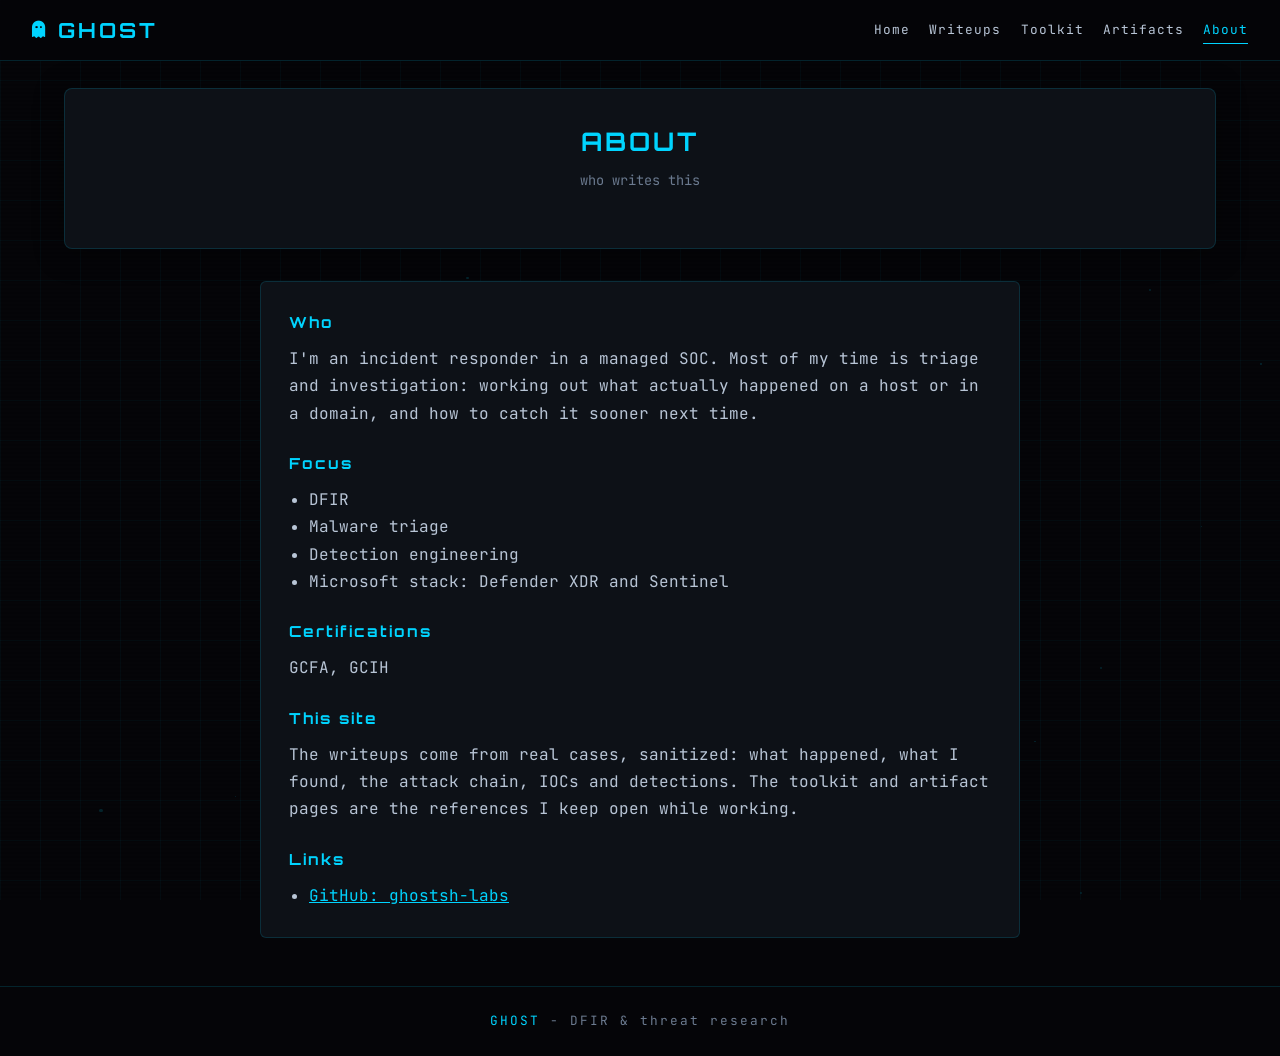
==== about.html @ 0faa5780 "Rewrite writeups with evidence, KQL detections, ATT&CK; add About page - Writeups: How I know, Defen" ====
<!DOCTYPE html>
<html lang="en">
<head>
    <meta charset="UTF-8">
    <meta name="viewport" content="width=device-width, initial-scale=1.0">
    <title>GHOST - About</title>
    <meta name="description" content="Incident responder in a managed SOC. DFIR, malware triage, and detection engineering.">
    <link rel="stylesheet" href="https://cdnjs.cloudflare.com/ajax/libs/font-awesome/6.4.0/css/all.min.css">
    <link rel="stylesheet" href="css/ghost.css">
</head>
<body>
    <div class="cyber-grid"></div>
    <div class="scanlines"></div>
    <div class="particles-container"></div>

    <nav class="navbar" role="navigation">
        <a href="index.html" class="logo" aria-label="GHOST">
            <i class="fas fa-ghost"></i>
            <span>GHOST</span>
        </a>
        <button class="menu-toggle" aria-label="Toggle menu">
            <i class="fas fa-bars"></i>
        </button>
        <div class="mobile-overlay"></div>
        <div class="nav-links">
            <a href="index.html">Home</a>
            <a href="writeups.html">Writeups</a>
            <a href="toolkit.html">Toolkit</a>
            <a href="artifacts.html">Artifacts</a>
            <a href="about.html" class="active">About</a>
        </div>
    </nav>

    <main class="container">
        <section class="search-container">
            <h1>ABOUT</h1>
            <p class="subtitle">who writes this</p>
        </section>

        <section class="about-card">
            <h2>Who</h2>
            <p>I'm an incident responder in a managed SOC. Most of my time is triage and investigation: working out what actually happened on a host or in a domain, and how to catch it sooner next time.</p>

            <h2>Focus</h2>
            <ul>
                <li>DFIR</li>
                <li>Malware triage</li>
                <li>Detection engineering</li>
                <li>Microsoft stack: Defender XDR and Sentinel</li>
            </ul>

            <h2>Certifications</h2>
            <p>GCFA, GCIH</p>

            <h2>This site</h2>
            <p>The writeups come from real cases, sanitized: what happened, what I found, the attack chain, IOCs and detections. The toolkit and artifact pages are the references I keep open while working.</p>

            <h2>Links</h2>
            <ul>
                <li><a href="https://github.com/ghostsh-labs" rel="noopener">GitHub: ghostsh-labs</a></li>
            </ul>
        </section>
    </main>

    <footer>
        <p class="footer-text">
            <span>GHOST</span> - DFIR &amp; threat research
        </p>
    </footer>

    <button id="scroll-to-top" class="scroll-to-top" aria-label="Scroll to top">
        <i class="fas fa-chevron-up"></i>
    </button>

    <script src="js/ghost-common.js"></script>
</body>
</html>
---- css/ghost.css ----
@import url('https://fonts.googleapis.com/css2?family=JetBrains+Mono:wght@400;600&family=Orbitron:wght@400;700;900&family=Inter:wght@400;500;600&display=swap');

:root {
    --primary: #00d4ff;
    --primary-dim: #0099cc;
    --secondary: #0066ff;
    --accent: #7df9ff;
    --dark: #0a0e14;
    --darker: #050508;
    --card: #0d1117;
    --card-border: rgba(0, 212, 255, 0.15);
    --light: #b8c5d6;
    --muted: #6b7a8f;
    --danger: #ff3366;
    --success: #00ffaa;
    --warning: #ffaa00;
    --transition: 0.3s ease;
    --font-mono: 'JetBrains Mono', 'Fira Code', monospace;
    --font-display: 'Orbitron', sans-serif;
    --font-body: 'Inter', 'Segoe UI', system-ui, sans-serif;
    --glow: 0 0 20px rgba(0, 212, 255, 0.35);
}

* {
    margin: 0;
    padding: 0;
    box-sizing: border-box;
}

html {
    scroll-behavior: smooth;
}

body {
    font-family: var(--font-mono);
    background-color: var(--darker);
    color: var(--light);
    line-height: 1.6;
    min-height: 100vh;
    overflow-x: hidden;
}

/* Ghost grid background */
.cyber-grid {
    position: fixed;
    inset: 0;
    background-image:
        linear-gradient(rgba(0, 212, 255, 0.04) 1px, transparent 1px),
        linear-gradient(90deg, rgba(0, 212, 255, 0.04) 1px, transparent 1px);
    background-size: 40px 40px;
    pointer-events: none;
    z-index: 0;
}

.scanlines {
    position: fixed;
    inset: 0;
    background: repeating-linear-gradient(
        0deg,
        transparent,
        transparent 2px,
        rgba(0, 0, 0, 0.08) 2px,
        rgba(0, 0, 0, 0.08) 4px
    );
    pointer-events: none;
    z-index: 0;
}

.particles-container {
    position: fixed;
    inset: 0;
    pointer-events: none;
    z-index: 0;
    overflow: hidden;
}

.particle {
    position: absolute;
    border-radius: 50%;
    background: var(--primary);
    opacity: 0.15;
}

@keyframes particleFloat {
    0% { transform: translateY(0) translateX(0); }
    100% { transform: translateY(-30px) translateX(15px); }
}

/* Intro */
.intro-container {
    position: fixed;
    inset: 0;
    background: var(--darker);
    display: flex;
    justify-content: center;
    align-items: center;
    z-index: 10000;
    animation: fadeOut 0.4s ease-in-out 0.6s forwards;
}

.intro-content {
    text-align: center;
}

.intro-ghost {
    font-family: var(--font-display);
    font-size: 4rem;
    font-weight: 900;
    color: var(--primary);
    text-shadow: var(--glow), 0 0 60px rgba(0, 102, 255, 0.4);
    letter-spacing: 12px;
    animation: glitchIn 0.6s ease-in-out;
}

.intro-sub {
    margin-top: 1rem;
    color: var(--muted);
    font-size: 0.85rem;
    letter-spacing: 4px;
    text-transform: uppercase;
    opacity: 0;
    animation: textFadeIn 0.5s ease-in-out 0.15s forwards;
}

.intro-line {
    width: 200px;
    height: 2px;
    background: linear-gradient(90deg, transparent, var(--primary), transparent);
    margin: 1.5rem auto;
    opacity: 0;
    animation: textFadeIn 0.4s ease-in-out 0.1s forwards;
}

@keyframes glitchIn {
    0% { opacity: 0; transform: scale(0.9); filter: blur(4px); }
    50% { opacity: 1; transform: scale(1.02); filter: blur(0); }
    55% { transform: translateX(-3px); }
    60% { transform: translateX(3px); }
    100% { transform: scale(1); }
}

@keyframes textFadeIn {
    from { opacity: 0; transform: translateY(15px); }
    to { opacity: 1; transform: translateY(0); }
}

@keyframes fadeOut {
    to { opacity: 0; visibility: hidden; }
}

/* Navbar */
.navbar {
    position: fixed;
    top: 0;
    width: 100%;
    background: rgba(5, 5, 8, 0.92);
    backdrop-filter: blur(12px);
    border-bottom: 1px solid var(--card-border);
    padding: 0.85rem 2rem;
    display: flex;
    justify-content: space-between;
    align-items: center;
    z-index: 1000;
}

.navbar .logo {
    font-family: var(--font-display);
    color: var(--primary);
    font-weight: 700;
    font-size: 1.3rem;
    text-decoration: none;
    letter-spacing: 3px;
    display: flex;
    align-items: center;
    gap: 10px;
}

.navbar .logo i {
    font-size: 1.1rem;
    animation: pulse 2s infinite alternate;
}

@keyframes pulse {
    from { opacity: 0.7; }
    to { opacity: 1; text-shadow: var(--glow); }
}

.nav-links {
    display: flex;
    gap: 1.2rem;
    align-items: center;
}

.nav-links a {
    color: var(--light);
    text-decoration: none;
    font-size: 0.8rem;
    letter-spacing: 1px;
    transition: color var(--transition);
    position: relative;
}

.nav-links a::after {
    content: '';
    position: absolute;
    bottom: -4px;
    left: 0;
    width: 0;
    height: 1px;
    background: var(--primary);
    transition: width var(--transition);
}

.nav-links a:hover,
.nav-links a.active {
    color: var(--primary);
}

.nav-links a:hover::after,
.nav-links a.active::after {
    width: 100%;
}

.menu-toggle {
    display: none;
    background: none;
    border: 1px solid var(--card-border);
    color: var(--primary);
    font-size: 1.2rem;
    padding: 0.4rem 0.6rem;
    cursor: pointer;
    border-radius: 4px;
}

.mobile-overlay {
    display: none;
    position: fixed;
    inset: 0;
    background: rgba(0, 0, 0, 0.7);
    z-index: 998;
}

.mobile-overlay.active {
    display: block;
}

/* Main layout */
.container {
    position: relative;
    z-index: 1;
    max-width: 1200px;
    margin: 5.5rem auto 2rem;
    padding: 0 1.5rem;
}

/* Hero / Search */
.search-container {
    background: var(--card);
    border: 1px solid var(--card-border);
    border-radius: 8px;
    padding: 2rem;
    margin-bottom: 2rem;
    text-align: center;
    box-shadow: 0 4px 30px rgba(0, 0, 0, 0.4);
}

.search-container h1 {
    font-family: var(--font-display);
    color: var(--primary);
    font-size: 1.6rem;
    letter-spacing: 3px;
    margin-bottom: 0.5rem;
}

.search-container .subtitle {
    color: var(--muted);
    font-size: 0.85rem;
    margin-bottom: 1.5rem;
}

.search-form {
    display: flex;
    gap: 0.5rem;
    max-width: 700px;
    margin: 0 auto 1rem;
}

.search-input {
    flex: 1;
    padding: 0.75rem 1rem;
    background: var(--darker);
    border: 1px solid var(--primary-dim);
    border-radius: 4px;
    color: var(--light);
    font-family: var(--font-mono);
    font-size: 0.9rem;
    transition: border-color var(--transition), box-shadow var(--transition);
}

.search-input:focus {
    outline: none;
    border-color: var(--primary);
    box-shadow: 0 0 0 3px rgba(0, 212, 255, 0.15);
}

.search-input::placeholder {
    color: var(--muted);
}

.search-btn {
    padding: 0.75rem 1.5rem;
    background: linear-gradient(135deg, var(--secondary), var(--primary-dim));
    border: none;
    border-radius: 4px;
    color: var(--darker);
    font-family: var(--font-mono);
    font-weight: 600;
    cursor: pointer;
    transition: transform var(--transition), box-shadow var(--transition);
    white-space: nowrap;
}

.search-btn:hover {
    transform: translateY(-2px);
    box-shadow: var(--glow);
}

/* Tab switcher */
.tab-bar {
    display: flex;
    gap: 0;
    margin-bottom: 2rem;
    border: 1px solid var(--card-border);
    border-radius: 6px;
    overflow: hidden;
    background: var(--card);
}

.tab-btn {
    flex: 1;
    padding: 0.85rem 1rem;
    background: transparent;
    border: none;
    color: var(--muted);
    font-family: var(--font-display);
    font-size: 0.75rem;
    letter-spacing: 2px;
    cursor: pointer;
    transition: all var(--transition);
    position: relative;
}

.tab-btn:not(:last-child) {
    border-right: 1px solid var(--card-border);
}

.tab-btn:hover {
    color: var(--light);
    background: rgba(0, 212, 255, 0.05);
}

.tab-btn.active {
    color: var(--primary);
    background: rgba(0, 212, 255, 0.1);
    text-shadow: 0 0 10px rgba(0, 212, 255, 0.5);
}

.tab-btn.active::after {
    content: '';
    position: absolute;
    bottom: 0;
    left: 20%;
    right: 20%;
    height: 2px;
    background: var(--primary);
    box-shadow: var(--glow);
}

/* Section nav pills */
.section-nav {
    display: flex;
    flex-wrap: wrap;
    gap: 0.5rem;
    margin-bottom: 2rem;
}

.section-pill {
    padding: 0.4rem 0.85rem;
    background: var(--card);
    border: 1px solid var(--card-border);
    border-radius: 20px;
    color: var(--muted);
    font-size: 0.75rem;
    text-decoration: none;
    transition: all var(--transition);
}

.section-pill:hover {
    color: var(--primary);
    border-color: var(--primary-dim);
    background: rgba(0, 212, 255, 0.08);
}

/* Category headers */
.tool-category {
    margin: 2.5rem 0 1.25rem;
    font-family: var(--font-display);
    color: var(--primary);
    font-size: 1.1rem;
    letter-spacing: 2px;
    padding-bottom: 0.5rem;
    border-bottom: 1px solid var(--card-border);
    display: flex;
    align-items: center;
    gap: 0.75rem;
}

.tool-category i {
    color: var(--secondary);
    font-size: 0.95rem;
}

/* Collapsible command sections */
.tool-section {
    margin-bottom: 0.75rem;
    border: 1px solid var(--card-border);
    border-radius: 6px;
    background: var(--card);
    overflow: hidden;
}

.tool-section.section-hidden {
    display: none;
}

.tool-section-toggle {
    width: 100%;
    display: flex;
    align-items: center;
    gap: 0.75rem;
    padding: 0.9rem 1rem;
    background: rgba(0, 102, 255, 0.06);
    border: none;
    color: var(--light);
    font-family: var(--font-display);
    font-size: 0.8rem;
    letter-spacing: 1.5px;
    text-transform: uppercase;
    cursor: pointer;
    transition: background var(--transition), color var(--transition);
    text-align: left;
}

.tool-section-toggle:hover {
    background: rgba(0, 212, 255, 0.1);
    color: var(--primary);
}

.tool-section-chevron {
    width: 1rem;
    color: var(--muted);
    transition: transform var(--transition);
}

.tool-section.open .tool-section-chevron {
    transform: rotate(90deg);
    color: var(--primary);
}

.tool-section-icon {
    color: var(--secondary);
}

.tool-section-title {
    flex: 1;
}

.tool-section-count {
    font-size: 0.7rem;
    color: var(--muted);
    background: rgba(0, 0, 0, 0.25);
    border: 1px solid var(--card-border);
    border-radius: 12px;
    padding: 0.15rem 0.55rem;
    letter-spacing: 0;
    text-transform: none;
}

.tool-section-body {
    display: none;
    padding: 1rem;
    border-top: 1px solid var(--card-border);
}

.tool-section.open .tool-section-body {
    display: block;
}

.tool-section-body .tools-container {
    margin: 0;
}

/* Tool cards grid */
.tools-container {
    display: grid;
    grid-template-columns: repeat(auto-fill, minmax(340px, 1fr));
    gap: 1.25rem;
}

.tool-card {
    background: var(--card);
    border: 1px solid var(--card-border);
    border-radius: 6px;
    overflow: hidden;
    transition: transform var(--transition), box-shadow var(--transition), border-color var(--transition);
}

.tool-card:hover {
    transform: translateY(-3px);
    border-color: rgba(0, 212, 255, 0.35);
    box-shadow: 0 8px 25px rgba(0, 102, 255, 0.15);
}

.tool-card.hidden {
    display: none;
}

.tool-header {
    padding: 0.85rem 1rem;
    background: rgba(0, 102, 255, 0.08);
    border-bottom: 1px solid var(--card-border);
    display: flex;
    justify-content: space-between;
    align-items: center;
}

.tool-header h3 {
    color: var(--accent);
    font-size: 0.95rem;
    font-weight: 600;
}

.tool-description {
    padding: 0.85rem 1rem;
    font-size: 0.8rem;
    color: var(--muted);
    border-bottom: 1px solid rgba(255, 255, 255, 0.05);
}

.copy-btn {
    background: none;
    border: 1px solid transparent;
    color: var(--primary-dim);
    cursor: pointer;
    padding: 0.35rem 0.5rem;
    border-radius: 4px;
    transition: all var(--transition);
}

.copy-btn:hover {
    color: var(--primary);
    border-color: var(--card-border);
    background: rgba(0, 212, 255, 0.1);
}

.copy-btn.copied {
    color: var(--success);
    animation: pulse 0.4s ease;
}

.terminal-box {
    padding: 0.85rem 1rem;
    background: var(--darker);
    display: flex;
    gap: 0.5rem;
    align-items: flex-start;
    font-size: 0.8rem;
    line-height: 1.5;
    overflow-x: auto;
}

.prompt {
    color: var(--primary-dim);
    flex-shrink: 0;
    user-select: none;
    white-space: nowrap;
}

.prompt::before {
    content: 'ghost@shell:~$';
    color: var(--muted);
}

.command {
    color: var(--light);
    word-break: break-word;
    white-space: pre-wrap;
}

.kql-prompt::before {
    content: 'KQL>';
    color: var(--accent);
}

.kql-box {
    border-top: 1px solid rgba(0, 212, 255, 0.12);
}

/* Tools reference */
.tools-ref-grid {
    display: grid;
    grid-template-columns: repeat(auto-fill, minmax(280px, 1fr));
    gap: 1rem;
}

.tool-ref-card {
    background: var(--card);
    border: 1px solid var(--card-border);
    border-radius: 6px;
    padding: 1.25rem;
    transition: border-color var(--transition);
}

.tool-ref-card:hover {
    border-color: rgba(0, 212, 255, 0.3);
}

.tool-ref-card h3 {
    color: var(--accent);
    font-size: 0.95rem;
    margin-bottom: 0.5rem;
}

.tool-ref-card p {
    font-size: 0.8rem;
    color: var(--muted);
    margin-bottom: 0.75rem;
}

.tool-ref-card a {
    color: var(--primary);
    font-size: 0.8rem;
    text-decoration: none;
}

.tool-ref-card a:hover {
    text-decoration: underline;
}

/* Notification */
.notification {
    position: fixed;
    bottom: 20px;
    right: 20px;
    background: var(--card);
    border: 1px solid var(--primary);
    color: var(--primary);
    padding: 0.85rem 1.25rem;
    border-radius: 6px;
    box-shadow: var(--glow);
    transform: translateY(100px);
    opacity: 0;
    transition: all var(--transition);
    z-index: 1001;
    display: flex;
    align-items: center;
    gap: 0.5rem;
    font-size: 0.85rem;
}

.notification.show {
    transform: translateY(0);
    opacity: 1;
}

.notification.error {
    border-color: var(--danger);
    color: var(--danger);
}

/* Scroll to top */
.scroll-to-top {
    position: fixed;
    bottom: 80px;
    right: 20px;
    width: 42px;
    height: 42px;
    background: var(--card);
    border: 1px solid var(--primary);
    color: var(--primary);
    border-radius: 50%;
    display: flex;
    align-items: center;
    justify-content: center;
    cursor: pointer;
    opacity: 0;
    transition: all var(--transition);
    z-index: 999;
}

.scroll-to-top.show {
    opacity: 1;
}

.scroll-to-top:hover {
    background: rgba(0, 212, 255, 0.15);
    box-shadow: var(--glow);
}

/* Footer */
footer {
    position: relative;
    z-index: 1;
    margin-top: 3rem;
    padding: 1.5rem 2rem;
    border-top: 1px solid var(--card-border);
    text-align: center;
}

.footer-text {
    color: var(--muted);
    font-size: 0.8rem;
    letter-spacing: 2px;
}

.footer-text span {
    color: var(--primary);
}

/* Panel visibility */
.panel {
    display: none;
}

.panel.active {
    display: block;
}

/* No results */
.no-results {
    text-align: center;
    padding: 3rem;
    color: var(--muted);
    font-size: 0.9rem;
}

/* Responsive */
@media (max-width: 768px) {
    .navbar {
        padding: 0.75rem 1rem;
    }

    .nav-links {
        display: none;
        position: fixed;
        top: 0;
        right: -280px;
        width: 280px;
        height: 100vh;
        background: var(--darker);
        flex-direction: column;
        padding: 4rem 1.5rem 1.5rem;
        border-left: 1px solid var(--card-border);
        transition: right 0.3s ease;
        z-index: 999;
        overflow-y: auto;
    }

    .nav-links.active {
        display: flex;
        right: 0;
    }

    .nav-links a {
        padding: 0.75rem 0;
        border-bottom: 1px solid var(--card-border);
        width: 100%;
    }

    .menu-toggle {
        display: block;
    }

    .search-form {
        flex-direction: column;
    }

    .search-btn {
        width: 100%;
    }

    .tools-container {
        grid-template-columns: 1fr;
    }

    .intro-ghost {
        font-size: 2.5rem;
        letter-spacing: 6px;
    }

    .tab-btn {
        font-size: 0.65rem;
        letter-spacing: 1px;
        padding: 0.7rem 0.5rem;
    }

    .artifacts-grid {
        grid-template-columns: 1fr;
    }
}

/* Artifact cheat sheet */
.artifact-section.tool-section {
    margin-bottom: 0.75rem;
}

.tool-section-body .artifacts-grid {
    margin: 0;
}

.tool-section-core-count {
    font-size: 0.65rem;
    color: var(--success);
    background: rgba(0, 255, 170, 0.08);
    border: 1px solid rgba(0, 255, 170, 0.25);
    border-radius: 12px;
    padding: 0.15rem 0.5rem;
    letter-spacing: 0;
    text-transform: none;
    white-space: nowrap;
}

.artifacts-grid {
    display: grid;
    grid-template-columns: repeat(auto-fill, minmax(360px, 1fr));
    gap: 1.25rem;
}

.artifact-controls {
    display: flex;
    flex-wrap: wrap;
    gap: 0.5rem;
    justify-content: center;
    margin-top: 1rem;
}

.artifact-control-btn {
    display: inline-flex;
    align-items: center;
    gap: 0.4rem;
    padding: 0.45rem 0.85rem;
    background: var(--card);
    border: 1px solid var(--card-border);
    border-radius: 20px;
    color: var(--muted);
    font-family: var(--font-mono);
    font-size: 0.72rem;
    letter-spacing: 0.5px;
    cursor: pointer;
    transition: all var(--transition);
}

.artifact-control-btn:hover {
    color: var(--primary);
    border-color: var(--primary-dim);
    background: rgba(0, 212, 255, 0.08);
}

.artifact-control-btn.active {
    color: var(--success);
    border-color: rgba(0, 255, 170, 0.4);
    background: rgba(0, 255, 170, 0.1);
}

.artifact-card {
    background: var(--darker);
    border: 1px solid var(--card-border);
    border-radius: 6px;
    overflow: hidden;
    transition: border-color var(--transition), box-shadow var(--transition);
}

.artifact-card.is-core {
    border-color: rgba(0, 255, 170, 0.22);
    background: linear-gradient(145deg, rgba(0, 255, 170, 0.04), transparent 55%), var(--darker);
}

.artifact-card:hover {
    border-color: rgba(0, 212, 255, 0.35);
    box-shadow: 0 6px 20px rgba(0, 102, 255, 0.12);
}

.artifact-card.is-core:hover {
    border-color: rgba(0, 255, 170, 0.45);
    box-shadow: 0 6px 20px rgba(0, 255, 170, 0.1);
}

.artifact-card.hidden {
    display: none;
}

.artifact-card-toggle {
    width: 100%;
    display: flex;
    align-items: flex-start;
    gap: 0.65rem;
    padding: 1rem 1.1rem;
    background: transparent;
    border: none;
    color: inherit;
    font-family: inherit;
    text-align: left;
    cursor: pointer;
    transition: background var(--transition);
}

.artifact-card-toggle:hover {
    background: rgba(0, 212, 255, 0.05);
}

.artifact-card-chevron {
    flex-shrink: 0;
    width: 1rem;
    margin-top: 0.2rem;
    color: var(--muted);
    transition: transform var(--transition), color var(--transition);
}

.artifact-card.open .artifact-card-chevron {
    transform: rotate(90deg);
    color: var(--primary);
}

.artifact-card-main {
    flex: 1;
    min-width: 0;
}

.artifact-card-title-row {
    display: flex;
    justify-content: space-between;
    align-items: flex-start;
    gap: 0.75rem;
    margin-bottom: 0.45rem;
}

.artifact-card-title-row h3 {
    color: var(--accent);
    font-size: 1rem;
    font-weight: 600;
    line-height: 1.3;
}

.artifact-badges {
    display: flex;
    flex-wrap: wrap;
    gap: 0.35rem;
    justify-content: flex-end;
    flex-shrink: 0;
}

.artifact-badge {
    font-size: 0.6rem;
    letter-spacing: 1px;
    text-transform: uppercase;
    padding: 0.2rem 0.45rem;
    border-radius: 3px;
    white-space: nowrap;
    font-weight: 600;
}

.artifact-badge.core {
    color: var(--success);
    background: rgba(0, 255, 170, 0.1);
    border: 1px solid rgba(0, 255, 170, 0.3);
}

.artifact-tag {
    font-size: 0.65rem;
    letter-spacing: 1px;
    text-transform: uppercase;
    color: var(--primary-dim);
    background: rgba(0, 102, 255, 0.12);
    border: 1px solid var(--card-border);
    padding: 0.2rem 0.5rem;
    border-radius: 3px;
    white-space: nowrap;
    flex-shrink: 0;
}

.artifact-desc {
    font-size: 0.8rem;
    color: var(--muted);
    line-height: 1.5;
    margin: 0;
}

.artifact-card-body {
    display: none;
    padding: 0 1.1rem 1.1rem 2.5rem;
    border-top: 1px solid transparent;
}

.artifact-card.open .artifact-card-body {
    display: block;
    border-top-color: var(--card-border);
    padding-top: 0.85rem;
    margin-top: 0;
}

.artifact-fields {
    display: flex;
    flex-direction: column;
    gap: 0.75rem;
}

.artifact-field {
    display: flex;
    flex-direction: column;
    gap: 0.35rem;
}

.artifact-field.notes .artifact-notes {
    color: var(--warning);
    font-size: 0.78rem;
}

.field-label {
    font-size: 0.7rem;
    letter-spacing: 1px;
    text-transform: uppercase;
    color: var(--primary-dim);
    display: flex;
    align-items: center;
    gap: 0.4rem;
}

.field-label i {
    font-size: 0.65rem;
}

.field-value {
    font-size: 0.82rem;
}

.paths-list {
    display: flex;
    flex-direction: column;
    gap: 0.4rem;
}

.path-row {
    display: flex;
    align-items: flex-start;
    gap: 0.5rem;
    background: var(--darker);
    border: 1px solid rgba(0, 212, 255, 0.08);
    border-radius: 4px;
    padding: 0.45rem 0.6rem;
}

.artifact-path {
    flex: 1;
    color: var(--light);
    font-size: 0.78rem;
    word-break: break-all;
    line-height: 1.45;
}

.artifact-parser {
    color: var(--primary);
    font-size: 0.8rem;
}

.artifact-muted {
    color: var(--muted);
}

.copy-sm {
    padding: 0.2rem 0.35rem !important;
    font-size: 0.75rem !important;
    flex-shrink: 0;
}

/* Home page */
.hero-section {
    text-align: center;
    padding: 2rem 1rem 3rem;
}

.hero-title {
    font-family: var(--font-display);
    font-size: 3rem;
    color: var(--primary);
    letter-spacing: 10px;
    text-shadow: var(--glow);
    margin-bottom: 0.75rem;
}

.hero-compact {
    padding: 1.25rem 1rem 1.75rem;
}

.hero-subtitle {
    color: var(--muted);
    font-size: 0.85rem;
    letter-spacing: 3px;
    text-transform: uppercase;
    margin-bottom: 1rem;
}

.hero-desc {
    color: var(--light);
    font-size: 0.95rem;
    max-width: 600px;
    margin: 0 auto;
    opacity: 0.85;
}

.quick-links {
    display: grid;
    grid-template-columns: repeat(auto-fit, minmax(260px, 1fr));
    gap: 1.25rem;
    margin-bottom: 3rem;
}

.quick-link-card {
    background: var(--card);
    border: 1px solid var(--card-border);
    border-radius: 6px;
    padding: 1.5rem;
    text-decoration: none;
    color: inherit;
    transition: all var(--transition);
}

.quick-link-card:hover {
    border-color: rgba(0, 212, 255, 0.4);
    transform: translateY(-4px);
    box-shadow: 0 8px 25px rgba(0, 102, 255, 0.15);
}

.quick-link-card i {
    font-size: 1.5rem;
    color: var(--primary);
    margin-bottom: 0.75rem;
}

.quick-link-card h3 {
    font-family: var(--font-display);
    color: var(--accent);
    font-size: 0.95rem;
    letter-spacing: 2px;
    margin-bottom: 0.5rem;
}

.quick-link-card p {
    font-size: 0.8rem;
    color: var(--muted);
    line-height: 1.5;
}

.blog-section {
    margin-bottom: 2rem;
}

.section-header {
    display: flex;
    justify-content: space-between;
    align-items: center;
    margin-bottom: 1.5rem;
    padding-bottom: 0.5rem;
    border-bottom: 1px solid var(--card-border);
}

.section-header h2 {
    font-family: var(--font-display);
    color: var(--primary);
    font-size: 1rem;
    letter-spacing: 2px;
    display: flex;
    align-items: center;
    gap: 0.6rem;
}

.view-all {
    color: var(--primary-dim);
    font-size: 0.8rem;
    text-decoration: none;
    transition: color var(--transition);
}

.view-all:hover {
    color: var(--primary);
}

/* Writeups - blog list layout */
.writeup-category {
    font-size: 0.65rem;
    letter-spacing: 1px;
    text-transform: uppercase;
    color: var(--primary);
    background: rgba(0, 102, 255, 0.12);
    border: 1px solid var(--card-border);
    padding: 0.2rem 0.5rem;
    border-radius: 3px;
}

.writeup-card-header {
    display: flex;
    justify-content: space-between;
    align-items: center;
    margin-bottom: 0.75rem;
    flex-wrap: wrap;
    gap: 0.5rem;
}

.writeup-meta {
    display: flex;
    gap: 0.85rem;
    font-size: 0.72rem;
    color: var(--muted);
    font-family: var(--font-mono);
}

.writeup-meta i {
    margin-right: 0.25rem;
    color: var(--primary-dim);
}

.writeup-tags {
    display: flex;
    flex-wrap: wrap;
    gap: 0.4rem;
}

.writeup-tag {
    font-size: 0.68rem;
    color: var(--primary-dim);
    background: rgba(0, 212, 255, 0.06);
    border: 1px solid rgba(0, 212, 255, 0.1);
    padding: 0.15rem 0.45rem;
    border-radius: 3px;
    font-family: var(--font-mono);
}

.read-more {
    font-size: 0.85rem;
    font-family: var(--font-body);
    font-weight: 500;
    color: var(--primary);
    text-decoration: none;
    display: inline-flex;
    align-items: center;
    gap: 0.4rem;
    transition: gap var(--transition);
}

.read-more:hover {
    gap: 0.65rem;
}

/* Featured / lead post */
.writeup-feature {
    display: block;
    text-decoration: none;
    color: inherit;
    padding: 1.75rem 2rem;
    margin-bottom: 2.5rem;
    background: linear-gradient(145deg, rgba(0, 212, 255, 0.05), transparent 60%), var(--card);
    border: 1px solid var(--card-border);
    border-left: 3px solid var(--primary);
    border-radius: 6px;
    transition: border-color var(--transition), transform var(--transition);
}

.writeup-feature:hover {
    border-color: rgba(0, 212, 255, 0.4);
    border-left-color: var(--primary);
    transform: translateY(-2px);
}

.writeup-feature-label {
    font-family: var(--font-display);
    font-size: 0.7rem;
    letter-spacing: 2px;
    text-transform: uppercase;
    color: var(--primary-dim);
    margin-bottom: 0.85rem;
    display: flex;
    align-items: center;
    gap: 0.5rem;
}

.writeup-feature h2 {
    font-family: var(--font-body);
    font-weight: 600;
    color: var(--accent);
    font-size: 1.6rem;
    line-height: 1.35;
    margin-bottom: 0.75rem;
}

.writeup-feature .writeup-summary {
    font-family: var(--font-body);
    font-size: 1rem;
    color: var(--light);
    opacity: 0.85;
    line-height: 1.65;
    margin-bottom: 1rem;
    max-width: 640px;
}

.writeup-feature .writeup-tags {
    margin-top: 1rem;
}

/* List rows */
.writeup-list {
    display: flex;
    flex-direction: column;
}

.writeup-row {
    display: block;
    text-decoration: none;
    color: inherit;
    padding: 1.5rem 0;
    border-bottom: 1px solid var(--card-border);
    transition: padding-left var(--transition);
}

.writeup-row:first-child {
    padding-top: 0;
}

.writeup-row:last-child {
    border-bottom: none;
}

.writeup-row:hover {
    padding-left: 0.5rem;
}

.writeup-row.hidden,
.writeup-feature.hidden {
    display: none;
}

.writeup-row h3 {
    font-family: var(--font-body);
    font-weight: 600;
    font-size: 1.15rem;
    line-height: 1.4;
    color: var(--accent);
    margin: 0.5rem 0 0.6rem;
    transition: color var(--transition);
}

.writeup-row:hover h3 {
    color: var(--primary);
}

.writeup-row .writeup-summary {
    font-family: var(--font-body);
    font-size: 0.9rem;
    color: var(--muted);
    line-height: 1.6;
    margin-bottom: 0.75rem;
    max-width: 680px;
}

.tag-filters {
    display: flex;
    flex-wrap: wrap;
    gap: 0.5rem;
    margin-bottom: 1.5rem;
}

.filter-tag {
    background: var(--card);
    border: 1px solid var(--card-border);
    color: var(--muted);
    padding: 0.35rem 0.75rem;
    border-radius: 20px;
    font-size: 0.75rem;
    font-family: var(--font-mono);
    cursor: pointer;
    transition: all var(--transition);
}

.filter-tag:hover,
.filter-tag.active {
    color: var(--primary);
    border-color: var(--primary-dim);
    background: rgba(0, 212, 255, 0.08);
}

/* Writeup detail */
.back-link {
    display: inline-flex;
    align-items: center;
    gap: 0.5rem;
    color: var(--primary-dim);
    text-decoration: none;
    font-size: 0.85rem;
    margin-bottom: 1.5rem;
    transition: color var(--transition);
}

.back-link:hover {
    color: var(--primary);
}

#writeup-detail-view {
    max-width: 960px;
    margin: 0 auto;
    width: 100%;
}

#writeup-detail-view .back-link {
    display: inline-flex;
    margin-bottom: 1rem;
}

.writeup-article {
    background: var(--card);
    border: 1px solid var(--card-border);
    border-radius: 6px;
    padding: 2rem 2.5rem;
    max-width: 960px;
    margin: 0 auto;
    width: 100%;
    box-sizing: border-box;
}

.writeup-article h1 {
    font-family: var(--font-display);
    color: var(--accent);
    font-size: 1.5rem;
    letter-spacing: 1px;
    line-height: 1.35;
    margin: 0.75rem 0 1rem;
    text-align: center;
}

.writeup-article .writeup-card-header,
.writeup-article .writeup-tags {
    justify-content: center;
    text-align: center;
}

.writeup-article .writeup-tags {
    display: flex;
    flex-wrap: wrap;
    gap: 0.4rem;
}

.writeup-body {
    margin-top: 1.5rem;
    max-width: 700px;
    margin-left: auto;
    margin-right: auto;
    font-family: var(--font-body);
    font-size: 1rem;
    line-height: 1.8;
    color: var(--light);
}

/* Markdown often includes a duplicate page title as h1 */
.writeup-body > h1:first-child {
    display: none;
}

.writeup-body h2 {
    font-family: var(--font-display);
    color: var(--primary);
    font-size: 0.95rem;
    letter-spacing: 1px;
    margin: 2rem 0 0.75rem;
    padding-bottom: 0.35rem;
    border-bottom: 1px solid var(--card-border);
}

.writeup-body p {
    margin-bottom: 1rem;
    color: var(--light);
    opacity: 0.9;
}

.writeup-body ul,
.writeup-body ol {
    margin: 0.75rem 0 1rem 1.5rem;
    color: var(--muted);
}

.writeup-body li {
    margin-bottom: 0.4rem;
}

.writeup-body code {
    color: var(--primary);
    background: rgba(0, 212, 255, 0.08);
    padding: 0.15rem 0.4rem;
    border-radius: 3px;
    font-size: 0.85em;
}

.writeup-body pre {
    background: var(--darker);
    border: 1px solid var(--card-border);
    border-radius: 4px;
    padding: 1rem 1.15rem;
    overflow-x: auto;
    margin: 1rem 0;
    width: 100%;
    max-width: 100%;
    box-sizing: border-box;
}

.writeup-body pre code {
    background: none;
    padding: 0;
    color: var(--light);
    font-family: var(--font-mono, ui-monospace, SFMono-Regular, Menlo, Consolas, monospace);
    font-size: 0.78rem;
    line-height: 1.55;
    white-space: pre;
    word-break: normal;
    overflow-wrap: normal;
    display: block;
    min-width: max-content;
}

.writeup-body strong {
    color: var(--accent);
}

.writeup-body h3 {
    color: var(--light);
    font-size: 0.9rem;
    margin: 1.25rem 0 0.5rem;
}

.writeup-body blockquote {
    border-left: 3px solid var(--primary);
    margin: 1rem 0;
    padding: 0.5rem 0 0.5rem 1rem;
    color: var(--muted);
    font-style: italic;
}

.writeup-body hr {
    border: none;
    border-top: 1px solid var(--card-border);
    margin: 1.5rem 0;
}

.writeup-body img {
    max-width: 100%;
    border: 1px solid var(--card-border);
    border-radius: 4px;
    margin: 1rem 0;
}

.writeup-body table {
    width: 100%;
    border-collapse: collapse;
    margin: 1rem 0 1.25rem;
    font-size: 0.85rem;
    background: var(--darker);
    border: 1px solid var(--card-border);
    border-radius: 4px;
    overflow: hidden;
    table-layout: auto;
}

.writeup-body thead th {
    text-align: left;
    font-family: var(--font-display);
    font-size: 0.75rem;
    letter-spacing: 0.08em;
    text-transform: uppercase;
    color: var(--primary);
    background: rgba(0, 212, 255, 0.06);
    border-bottom: 1px solid var(--card-border);
    padding: 0.65rem 0.85rem;
}

.writeup-body tbody td {
    padding: 0.65rem 0.85rem;
    border-bottom: 1px solid rgba(255, 255, 255, 0.04);
    color: var(--light);
    vertical-align: top;
}

.writeup-body tbody tr:last-child td {
    border-bottom: none;
}

.writeup-body tbody td:first-child {
    color: var(--muted);
    font-weight: 500;
    white-space: nowrap;
    width: 1%;
}

.writeup-body tbody code {
    font-family: var(--font-mono, ui-monospace, SFMono-Regular, Menlo, Consolas, monospace);
    font-size: 0.8rem;
    line-height: 1.45;
    white-space: nowrap;
    background: rgba(0, 212, 255, 0.06);
    padding: 0.15rem 0.4rem;
    border-radius: 3px;
}

@media (max-width: 768px) {
    .hero-title {
        font-size: 2rem;
        letter-spacing: 6px;
    }

    .writeup-article {
        padding: 1.25rem;
    }

    .section-header {
        flex-direction: column;
        align-items: flex-start;
        gap: 0.5rem;
    }
}

/* About */
.about-card {
    max-width: 760px;
    margin: 0 auto 2rem;
    background: var(--card);
    border: 1px solid var(--card-border);
    border-radius: 6px;
    padding: 1.75rem;
    line-height: 1.7;
}

.about-card h2 {
    font-family: var(--font-display);
    color: var(--primary);
    font-size: 0.95rem;
    letter-spacing: 2px;
    margin: 1.5rem 0 0.6rem;
}

.about-card h2:first-child {
    margin-top: 0;
}

.about-card ul {
    margin-left: 1.25rem;
}

.about-card a {
    color: var(--primary);
}

@media (max-width: 768px) {
    .about-card {
        padding: 1.25rem;
    }
}
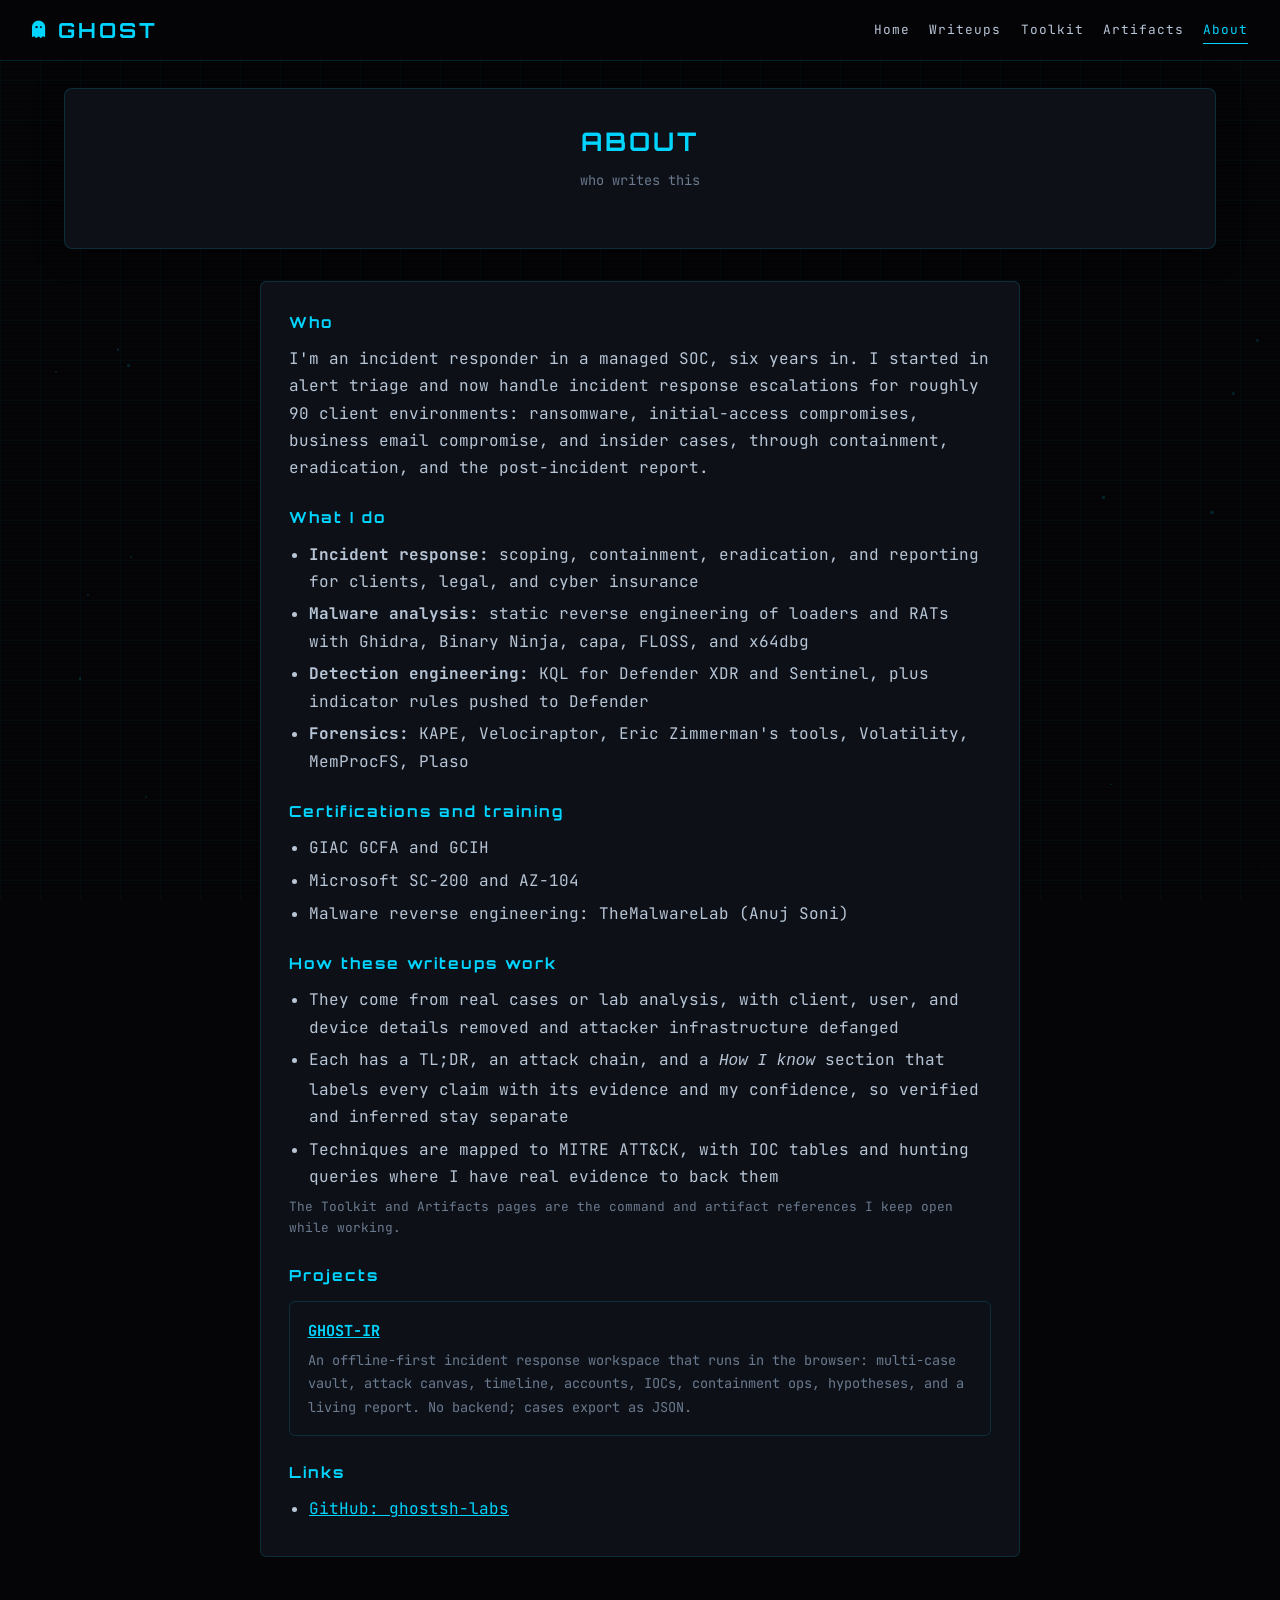
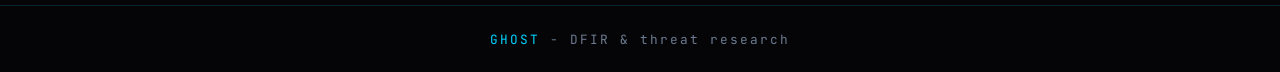
==== commit be59c221: "Add interactive attack chains to all writeups, flomo post, site refresh Each writeup links to a clic" ====
--- a/about.html
+++ b/about.html
@@ -5,6 +5,12 @@
     <meta name="viewport" content="width=device-width, initial-scale=1.0">
     <title>GHOST - About</title>
     <meta name="description" content="Incident responder in a managed SOC. DFIR, malware triage, and detection engineering.">
+    <meta property="og:type" content="website">
+    <meta property="og:site_name" content="GHOST">
+    <meta property="og:title" content="GHOST - About">
+    <meta property="og:description" content="Incident responder in a managed SOC. DFIR, malware triage, and detection engineering.">
+    <link rel="icon" href="data:image/svg+xml,%3Csvg xmlns=%27http://www.w3.org/2000/svg%27 viewBox=%270 0 64 64%27%3E%3Crect width=%2764%27 height=%2764%27 rx=%2712%27 fill=%27%23050508%27/%3E%3Cpath d=%27M32 10c-10 0-16 8-16 18v26l5-4 5 4 6-4 6 4 5-4 5 4V28c0-10-6-18-16-18z%27 fill=%27%2300d4ff%27/%3E%3Ccircle cx=%2725%27 cy=%2729%27 r=%273.5%27 fill=%27%23050508%27/%3E%3Ccircle cx=%2739%27 cy=%2729%27 r=%273.5%27 fill=%27%23050508%27/%3E%3C/svg%3E">
+    <meta name="theme-color" content="#050508">
     <link rel="stylesheet" href="https://cdnjs.cloudflare.com/ajax/libs/font-awesome/6.4.0/css/all.min.css">
     <link rel="stylesheet" href="css/ghost.css">
 </head>
@@ -39,21 +45,36 @@
 
         <section class="about-card">
             <h2>Who</h2>
-            <p>I'm an incident responder in a managed SOC. Most of my time is triage and investigation: working out what actually happened on a host or in a domain, and how to catch it sooner next time.</p>
+            <p>I'm an incident responder in a managed SOC, six years in. I started in alert triage and now handle incident response escalations for roughly 90 client environments: ransomware, initial-access compromises, business email compromise, and insider cases, through containment, eradication, and the post-incident report.</p>
 
-            <h2>Focus</h2>
+            <h2>What I do</h2>
             <ul>
-                <li>DFIR</li>
-                <li>Malware triage</li>
-                <li>Detection engineering</li>
-                <li>Microsoft stack: Defender XDR and Sentinel</li>
+                <li><strong>Incident response:</strong> scoping, containment, eradication, and reporting for clients, legal, and cyber insurance</li>
+                <li><strong>Malware analysis:</strong> static reverse engineering of loaders and RATs with Ghidra, Binary Ninja, capa, FLOSS, and x64dbg</li>
+                <li><strong>Detection engineering:</strong> KQL for Defender XDR and Sentinel, plus indicator rules pushed to Defender</li>
+                <li><strong>Forensics:</strong> KAPE, Velociraptor, Eric Zimmerman's tools, Volatility, MemProcFS, Plaso</li>
             </ul>
 
-            <h2>Certifications</h2>
-            <p>GCFA, GCIH</p>
+            <h2>Certifications and training</h2>
+            <ul>
+                <li>GIAC GCFA and GCIH</li>
+                <li>Microsoft SC-200 and AZ-104</li>
+                <li>Malware reverse engineering: TheMalwareLab (Anuj Soni)</li>
+            </ul>
 
-            <h2>This site</h2>
-            <p>The writeups come from real cases, sanitized: what happened, what I found, the attack chain, IOCs and detections. The toolkit and artifact pages are the references I keep open while working.</p>
+            <h2>How these writeups work</h2>
+            <ul>
+                <li>They come from real cases or lab analysis, with client, user, and device details removed and attacker infrastructure defanged</li>
+                <li>Each has a TL;DR, an attack chain, and a <em>How I know</em> section that labels every claim with its evidence and my confidence, so verified and inferred stay separate</li>
+                <li>Techniques are mapped to MITRE ATT&amp;CK, with IOC tables and hunting queries where I have real evidence to back them</li>
+            </ul>
+            <p class="about-note">The Toolkit and Artifacts pages are the command and artifact references I keep open while working.</p>
+
+            <h2 id="projects">Projects</h2>
+            <div class="about-project">
+                <h3><a href="https://github.com/ghostsh-labs/GHOST-IR" rel="noopener">GHOST-IR</a></h3>
+                <p>An offline-first incident response workspace that runs in the browser: multi-case vault, attack canvas, timeline, accounts, IOCs, containment ops, hypotheses, and a living report. No backend; cases export as JSON.</p>
+            </div>
 
             <h2>Links</h2>
             <ul>
--- a/css/ghost.css
+++ b/css/ghost.css
@@ -1536,6 +1536,16 @@
     color: var(--accent);
 }
 
+.writeup-body a {
+    color: var(--primary);
+    text-decoration: underline;
+    text-underline-offset: 3px;
+}
+
+.writeup-body a:hover {
+    color: var(--accent);
+}
+
 .writeup-body h3 {
     color: var(--light);
     font-size: 0.9rem;
@@ -1668,3 +1678,81 @@
         padding: 1.25rem;
     }
 }
+
+/* Home intro + actions */
+.hero-intro {
+    max-width: 640px;
+    margin: 0 auto 1.25rem;
+    font-family: var(--font-body);
+    font-size: 1rem;
+    line-height: 1.7;
+    color: var(--light);
+}
+
+.hero-actions {
+    display: flex;
+    flex-wrap: wrap;
+    justify-content: center;
+    gap: 0.75rem;
+}
+
+.hero-btn {
+    display: inline-flex;
+    align-items: center;
+    gap: 0.5rem;
+    padding: 0.55rem 1.1rem;
+    border: 1px solid var(--card-border);
+    border-radius: 4px;
+    color: var(--accent);
+    font-size: 0.8rem;
+    letter-spacing: 1px;
+    text-decoration: none;
+    transition: all var(--transition);
+}
+
+.hero-btn:hover {
+    border-color: rgba(0, 212, 255, 0.5);
+    background: rgba(0, 212, 255, 0.08);
+}
+
+.hero-btn.primary {
+    background: rgba(0, 212, 255, 0.12);
+    border-color: rgba(0, 212, 255, 0.45);
+    color: var(--primary);
+}
+
+/* About extras */
+.about-card p + p {
+    margin-top: 0.75rem;
+}
+
+.about-card li {
+    margin-bottom: 0.35rem;
+}
+
+.about-card h2 {
+    scroll-margin-top: 5rem;
+}
+
+.about-project {
+    border: 1px solid var(--card-border);
+    border-radius: 6px;
+    padding: 1rem 1.1rem;
+    margin-top: 0.75rem;
+}
+
+.about-project h3 {
+    font-size: 0.95rem;
+    color: var(--accent);
+    margin-bottom: 0.35rem;
+}
+
+.about-project p {
+    font-size: 0.85rem;
+    color: var(--muted);
+}
+
+.about-note {
+    font-size: 0.8rem;
+    color: var(--muted);
+}
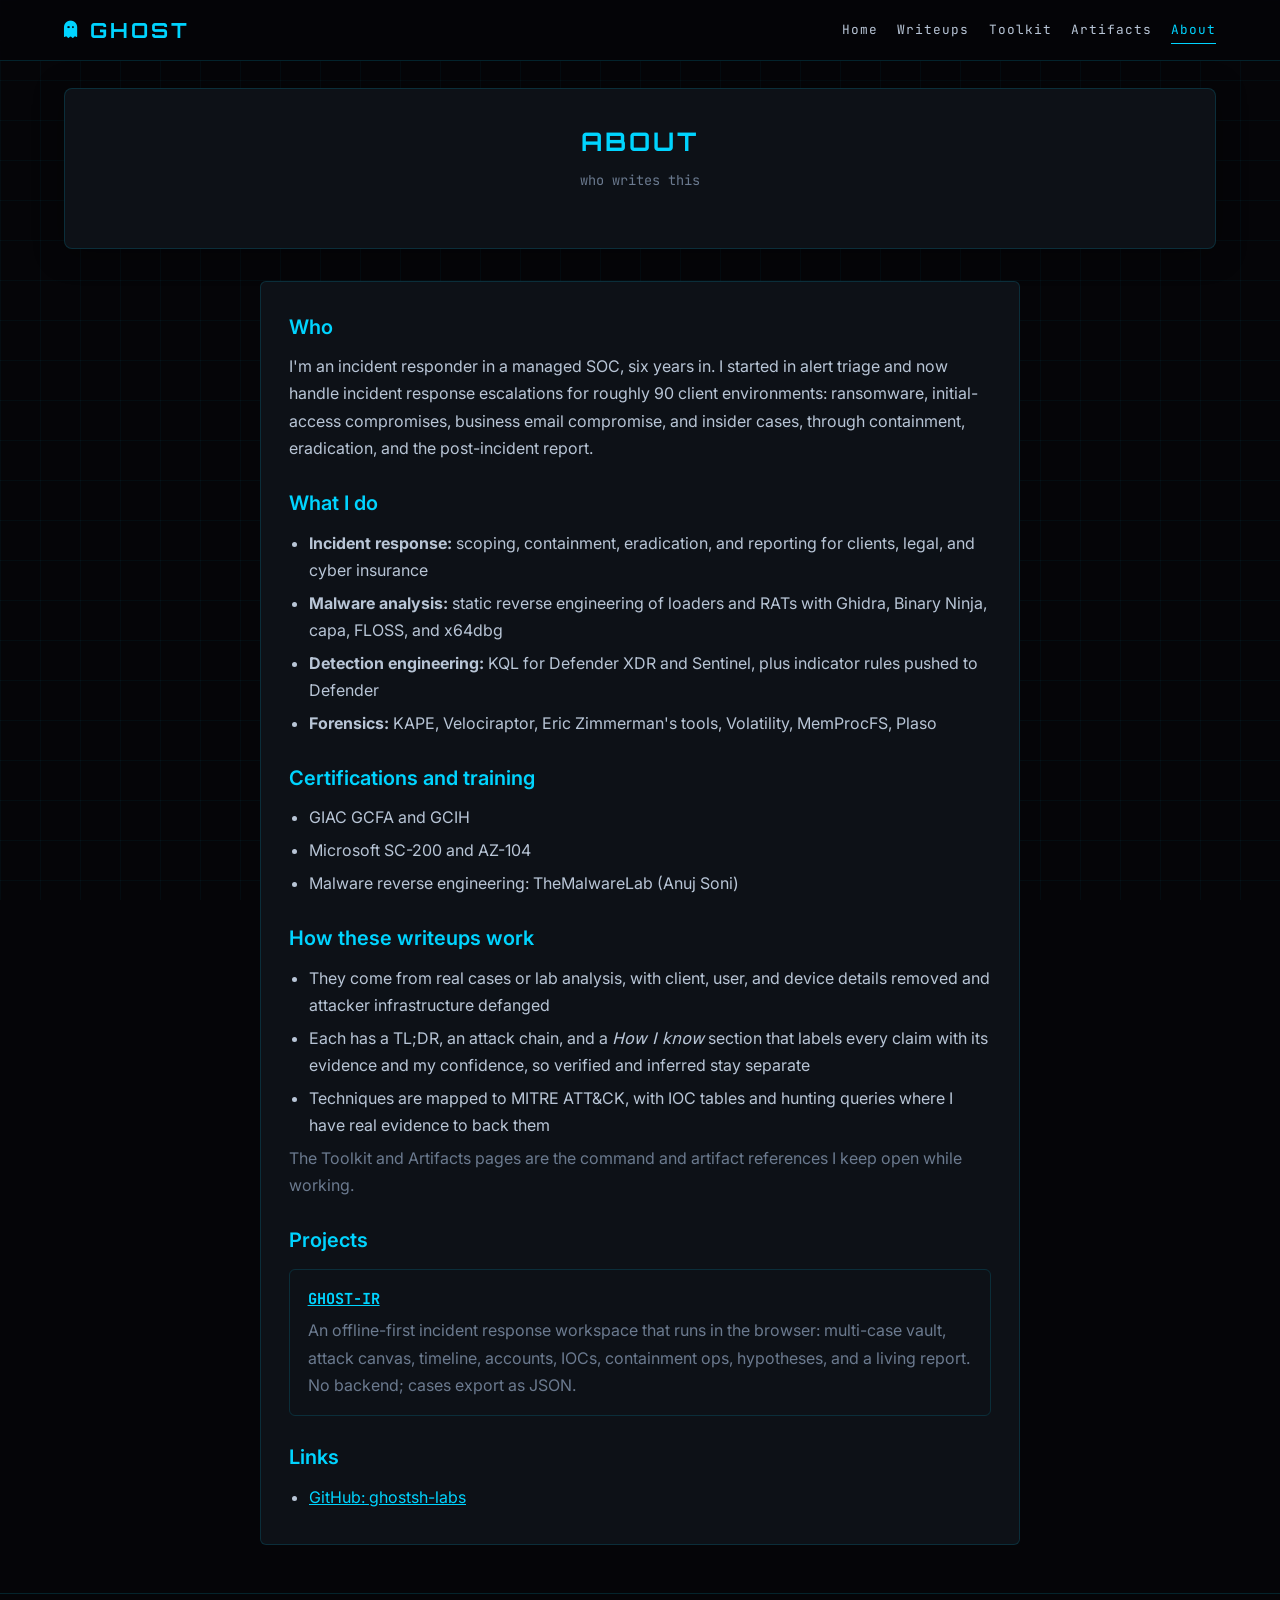
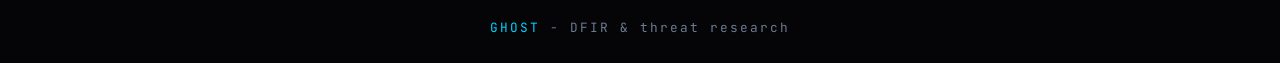
==== commit b4eaea6d: "Render the attack chain inside each post; refresh site layout and type The chain is a vertical flow " ====
--- a/about.html
+++ b/about.html
@@ -12,7 +12,7 @@
     <link rel="icon" href="data:image/svg+xml,%3Csvg xmlns=%27http://www.w3.org/2000/svg%27 viewBox=%270 0 64 64%27%3E%3Crect width=%2764%27 height=%2764%27 rx=%2712%27 fill=%27%23050508%27/%3E%3Cpath d=%27M32 10c-10 0-16 8-16 18v26l5-4 5 4 6-4 6 4 5-4 5 4V28c0-10-6-18-16-18z%27 fill=%27%2300d4ff%27/%3E%3Ccircle cx=%2725%27 cy=%2729%27 r=%273.5%27 fill=%27%23050508%27/%3E%3Ccircle cx=%2739%27 cy=%2729%27 r=%273.5%27 fill=%27%23050508%27/%3E%3C/svg%3E">
     <meta name="theme-color" content="#050508">
     <link rel="stylesheet" href="https://cdnjs.cloudflare.com/ajax/libs/font-awesome/6.4.0/css/all.min.css">
-    <link rel="stylesheet" href="css/ghost.css">
+    <link rel="stylesheet" href="css/ghost.css?v=6e698a2b">
 </head>
 <body>
     <div class="cyber-grid"></div>
--- a/css/ghost.css
+++ b/css/ghost.css
@@ -1504,6 +1504,11 @@
     padding: 0.15rem 0.4rem;
     border-radius: 3px;
     font-size: 0.85em;
+    overflow-wrap: anywhere;
+}
+
+.writeup-body pre code {
+    overflow-wrap: normal;
 }
 
 .writeup-body pre {
@@ -1566,6 +1571,318 @@
     margin: 1.5rem 0;
 }
 
+/* Attack chain: rendered into the post by build_writeups.py from writeups/chains/<id>.json */
+.writeup-body .chain {
+    margin: 1.25rem 0 0.75rem;
+    font-family: var(--font-mono);
+    text-transform: none;
+}
+
+.chain .t-confirmed { --c: #00d4ff; }
+.chain .t-suspected { --c: #ffaa00; }
+.chain .t-impact { --c: #ff3366; }
+.chain .t-detected { --c: #00ffaa; }
+
+.chain-legend {
+    display: flex;
+    flex-wrap: wrap;
+    align-items: center;
+    gap: 0.4rem 1.1rem;
+    margin-bottom: 1rem;
+    font-size: 0.72rem;
+    color: var(--muted);
+}
+
+.chain-key {
+    display: inline-flex;
+    align-items: center;
+    gap: 0.45rem;
+}
+
+.chain-key::before {
+    content: '';
+    width: 9px;
+    height: 9px;
+    border-radius: 50%;
+    background: var(--c);
+    box-shadow: 0 0 8px var(--c);
+}
+
+.chain-hint {
+    margin-left: auto;
+}
+
+.writeup-body .chain-steps {
+    position: relative;
+    list-style: none;
+    margin: 0;
+    padding: 0;
+}
+
+/* the rail the steps hang off */
+.chain-steps::before {
+    content: '';
+    position: absolute;
+    left: 15px;
+    top: 30px;
+    bottom: 34px;
+    width: 2px;
+    background: linear-gradient(to bottom, rgba(0, 212, 255, 0.6) 50%, transparent 50%) 0 0 / 2px 12px repeat-y;
+    animation: chainFlow 1s linear infinite;
+}
+
+@keyframes chainFlow {
+    to { background-position: 0 12px; }
+}
+
+@media (prefers-reduced-motion: reduce) {
+    .chain-steps::before { animation: none; }
+}
+
+.writeup-body .chain-steps > li {
+    position: relative;
+    margin: 0;
+    padding: 0 0 0.7rem 48px;
+}
+
+.writeup-body .chain-steps > .chain-phase {
+    display: flex;
+    align-items: baseline;
+    gap: 0.6rem;
+    padding-top: 0.9rem;
+    padding-bottom: 0.55rem;
+    font-family: var(--font-display);
+    font-size: 0.68rem;
+    letter-spacing: 2px;
+    text-transform: uppercase;
+    color: var(--primary);
+}
+
+.writeup-body .chain-steps > .chain-phase:first-child {
+    padding-top: 0;
+}
+
+.chain-phase small {
+    font-family: var(--font-mono);
+    font-size: 0.62rem;
+    letter-spacing: 1px;
+    color: var(--muted);
+}
+
+.chain-marker {
+    position: absolute;
+    left: 0;
+    top: 13px;
+    width: 32px;
+    height: 32px;
+    display: grid;
+    place-items: center;
+    border-radius: 50%;
+    font-family: var(--font-display);
+    font-size: 0.62rem;
+    color: var(--c);
+    background: var(--card);
+    border: 1px solid var(--c);
+    box-shadow: 0 0 10px color-mix(in srgb, var(--c) 35%, transparent);
+}
+
+.chain-blob {
+    background:
+        radial-gradient(120% 140% at 0% 0%, color-mix(in srgb, var(--c) 13%, transparent), transparent 60%),
+        var(--darker);
+    border: 1px solid color-mix(in srgb, var(--c) 38%, transparent);
+    border-radius: 16px 16px 16px 6px;
+    transition: border-color var(--transition), box-shadow var(--transition);
+}
+
+.chain-blob:hover,
+.chain-blob[open] {
+    border-color: var(--c);
+    box-shadow: 0 0 22px color-mix(in srgb, var(--c) 20%, transparent);
+}
+
+.chain-blob summary {
+    display: flex;
+    align-items: center;
+    gap: 0.8rem;
+    padding: 0.7rem 0.9rem;
+    cursor: pointer;
+    list-style: none;
+}
+
+.chain-blob summary::-webkit-details-marker {
+    display: none;
+}
+
+.chain-blob summary:focus-visible {
+    outline: 2px solid var(--c);
+    outline-offset: 3px;
+    border-radius: 14px;
+}
+
+.chain-icon {
+    flex: none;
+    width: 36px;
+    height: 36px;
+    display: grid;
+    place-items: center;
+    border-radius: 50%;
+    font-size: 0.9rem;
+    color: var(--c);
+    background: color-mix(in srgb, var(--c) 12%, var(--darker));
+    border: 1px solid color-mix(in srgb, var(--c) 45%, transparent);
+}
+
+.chain-head {
+    flex: 1;
+    min-width: 0;
+    display: flex;
+    flex-direction: column;
+    gap: 0.1rem;
+}
+
+.chain-title {
+    font-size: 0.88rem;
+    font-weight: 600;
+    line-height: 1.35;
+    color: var(--accent);
+}
+
+.chain-badge {
+    margin-left: 0.6rem;
+    padding: 0.1rem 0.4rem;
+    border-radius: 3px;
+    font-size: 0.58rem;
+    font-weight: 600;
+    letter-spacing: 1px;
+    text-transform: uppercase;
+    vertical-align: middle;
+    color: var(--c);
+    background: color-mix(in srgb, var(--c) 10%, transparent);
+    border: 1px solid color-mix(in srgb, var(--c) 35%, transparent);
+}
+
+.chain-sub {
+    font-size: 0.75rem;
+    line-height: 1.45;
+    color: var(--muted);
+}
+
+.chain-from {
+    font-size: 0.68rem;
+    color: var(--primary-dim);
+}
+
+.chain-from::before {
+    content: '\21B3  ';
+}
+
+.chain-tags {
+    flex: none;
+    display: flex;
+    align-items: center;
+    gap: 0.6rem;
+}
+
+.chain-tech {
+    padding: 0.12rem 0.4rem;
+    border-radius: 3px;
+    font-size: 0.64rem;
+    letter-spacing: 1px;
+    color: var(--primary-dim);
+    background: rgba(0, 102, 255, 0.12);
+    border: 1px solid var(--card-border);
+}
+
+.chain-chevron {
+    font-size: 0.7rem;
+    color: var(--muted);
+    transition: transform var(--transition);
+}
+
+.chain-blob[open] .chain-chevron {
+    transform: rotate(180deg);
+}
+
+.chain-detail {
+    padding: 0.2rem 0.95rem 0.9rem;
+    border-top: 1px solid color-mix(in srgb, var(--c) 18%, transparent);
+    font-family: var(--font-body);
+}
+
+.writeup-body .chain-detail p {
+    margin: 0.7rem 0 0;
+    font-size: 0.92rem;
+    line-height: 1.65;
+}
+
+.chain-label {
+    margin: 0.9rem 0 0.4rem;
+    font-family: var(--font-mono);
+    font-size: 0.66rem;
+    letter-spacing: 1px;
+    text-transform: uppercase;
+    color: var(--primary-dim);
+}
+
+.writeup-body .chain-iocs {
+    list-style: none;
+    margin: 0;
+    padding: 0;
+}
+
+.writeup-body .chain-iocs li {
+    margin: 0 0 0.35rem;
+}
+
+.writeup-body .chain-iocs code {
+    display: block;
+    padding: 0.35rem 0.6rem;
+    font-size: 0.76rem;
+    word-break: break-all;
+    color: var(--light);
+    background: var(--card);
+    border: 1px solid rgba(0, 212, 255, 0.1);
+    border-radius: 4px;
+}
+
+.writeup-body .chain-detail .chain-note {
+    margin-top: 0;
+    color: var(--warning);
+    font-size: 0.86rem;
+}
+
+.writeup-body .chain-detail .chain-mitre {
+    font-family: var(--font-mono);
+    font-size: 0.74rem;
+}
+
+@media (max-width: 600px) {
+    .writeup-body .chain-steps > li { padding-left: 40px; }
+    .chain-steps::before { left: 13px; }
+    .chain-marker { width: 28px; height: 28px; top: 15px; }
+    .chain-blob summary { flex-wrap: wrap; gap: 0.6rem; padding: 0.65rem 0.75rem; }
+    .chain-head { flex-basis: calc(100% - 36px - 0.6rem); }
+    .chain-tags { margin-left: calc(36px + 0.6rem); }
+    .chain-hint { margin-left: 0; flex-basis: 100%; }
+}
+
+.writeup-body .chain-text {
+    margin: 0 0 1rem;
+}
+
+.writeup-body .chain-text summary {
+    cursor: pointer;
+    font-family: var(--font-mono);
+    font-size: 0.78rem;
+    letter-spacing: 1px;
+    color: var(--muted);
+}
+
+.writeup-body .chain-text summary:hover {
+    color: var(--primary);
+}
+
 .writeup-body img {
     max-width: 100%;
     border: 1px solid var(--card-border);
@@ -1756,3 +2073,90 @@
     font-size: 0.8rem;
     color: var(--muted);
 }
+
+/* ---- layout tidy ---- */
+/* nav lines up with the page content instead of the window edges */
+@media (min-width: 769px) {
+    .navbar {
+        padding-left: max(2rem, calc((100% - 1200px) / 2 + 1.5rem));
+        padding-right: max(2rem, calc((100% - 1200px) / 2 + 1.5rem));
+    }
+}
+
+/* reading a post: the list's search header steps aside */
+body.reading .search-container {
+    display: none;
+}
+
+/* About reads as prose, like the posts */
+.about-card p,
+.about-card li {
+    font-family: var(--font-body);
+    font-size: 1rem;
+}
+
+/* wide tables scroll inside the post on phones instead of being cut off */
+@media (max-width: 768px) {
+    .writeup-body table {
+        display: block;
+        overflow-x: auto;
+    }
+}
+
+/* ---- type and surface refresh ----
+   Orbitron stays for the logo and page titles only; headings use the body font,
+   small labels use mono. Scanlines and particles are off. */
+.scanlines,
+.particles-container {
+    display: none;
+}
+
+.writeup-article h1 {
+    font-family: var(--font-body);
+    font-size: 1.9rem;
+    font-weight: 700;
+    letter-spacing: -0.01em;
+    line-height: 1.25;
+}
+
+.writeup-body h2,
+.about-card h2,
+.section-header h2 {
+    font-family: var(--font-body);
+    font-size: 1.25rem;
+    font-weight: 600;
+    letter-spacing: 0;
+    text-transform: none;
+}
+
+.quick-link-card h3 {
+    font-family: var(--font-body);
+    font-weight: 600;
+    letter-spacing: 0;
+}
+
+.tab-btn,
+.tool-category,
+.tool-section-toggle,
+.writeup-feature-label,
+.writeup-body thead th,
+.writeup-body .chain-steps > .chain-phase,
+.chain-marker {
+    font-family: var(--font-mono);
+}
+
+.writeup-body .chain-steps > .chain-phase {
+    font-size: 0.72rem;
+    font-weight: 600;
+    letter-spacing: 1.5px;
+}
+
+/* the article card hugs its text column instead of leaving wide empty margins */
+.writeup-article,
+#writeup-detail-view {
+    max-width: 900px;
+}
+
+.writeup-body {
+    max-width: 760px;
+}
